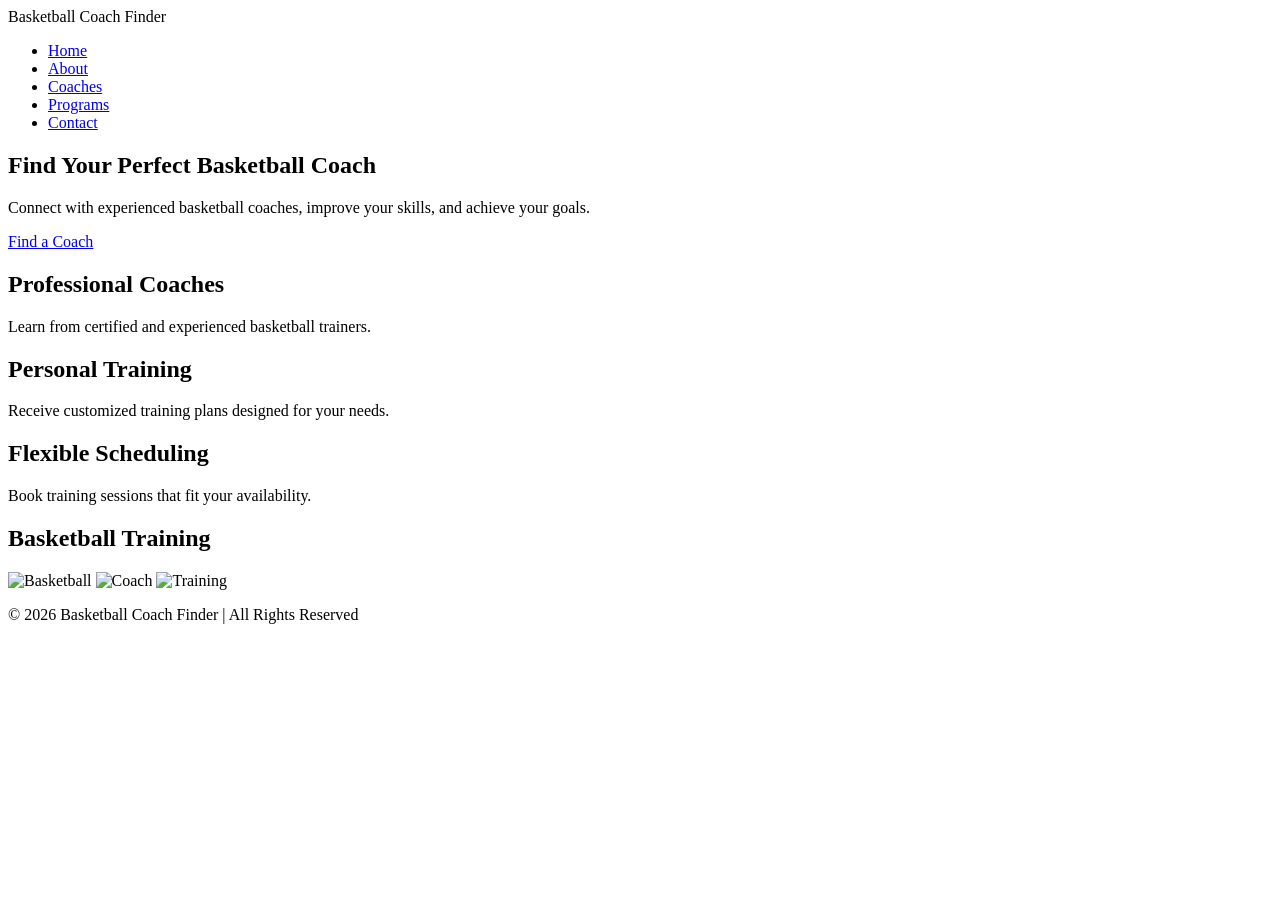
==== index.html @ 68d7acb5 "Revamp index.html for Basketball Coach Finder" ====
<!DOCTYPE html>
<html lang="zh">
<head>
    <meta charset="UTF-8">
    <meta name="viewport" content="width=device-width, initial-scale=1.0">
    <title>Basketball Coach Finder</title>
    <link rel="stylesheet" href="style.css">
</head>

<body>

    <!-- Navigation Bar -->
    <header>
        <nav>
            <div class="logo">
                Basketball Coach Finder
            </div>

            <ul class="nav-links">
                <li><a href="#">Home</a></li>
                <li><a href="#">About</a></li>
                <li><a href="#">Coaches</a></li>
                <li><a href="#">Programs</a></li>
                <li><a href="#">Contact</a></li>
            </ul>
        </nav>
    </header>

    <!-- Hero Section -->
    <section class="hero">

        <div class="hero-content">
            <h1>Find Your Perfect Basketball Coach</h1>

            <p>
                Connect with experienced basketball coaches,
                improve your skills, and achieve your goals.
            </p>

            <a href="#" class="btn">
                Find a Coach
            </a>
        </div>

    </section>

    <!-- Features -->
    <section class="features">

        <div class="feature-card">
            <h2>Professional Coaches</h2>
            <p>
                Learn from certified and experienced basketball trainers.
            </p>
        </div>

        <div class="feature-card">
            <h2>Personal Training</h2>
            <p>
                Receive customized training plans designed for your needs.
            </p>
        </div>

        <div class="feature-card">
            <h2>Flexible Scheduling</h2>
            <p>
                Book training sessions that fit your availability.
            </p>
        </div>

    </section>

    <!-- Gallery -->
    <section class="gallery">

        <h2>Basketball Training</h2>

        <div class="gallery-container">

            <img src="https://images.unsplash.com/photo-1546519638-68e109498ffc"
                alt="Basketball">

            <img src="https://images.unsplash.com/photo-1519861531473-9200262188bf"
                alt="Coach">

            <img src="https://images.unsplash.com/photo-1517649763962-0c623066013b"
                alt="Training">

        </div>

    </section>

    <!-- Footer -->
    <footer>
        <p>© 2026 Basketball Coach Finder | All Rights Reserved</p>
    </footer>

</body>
</html>
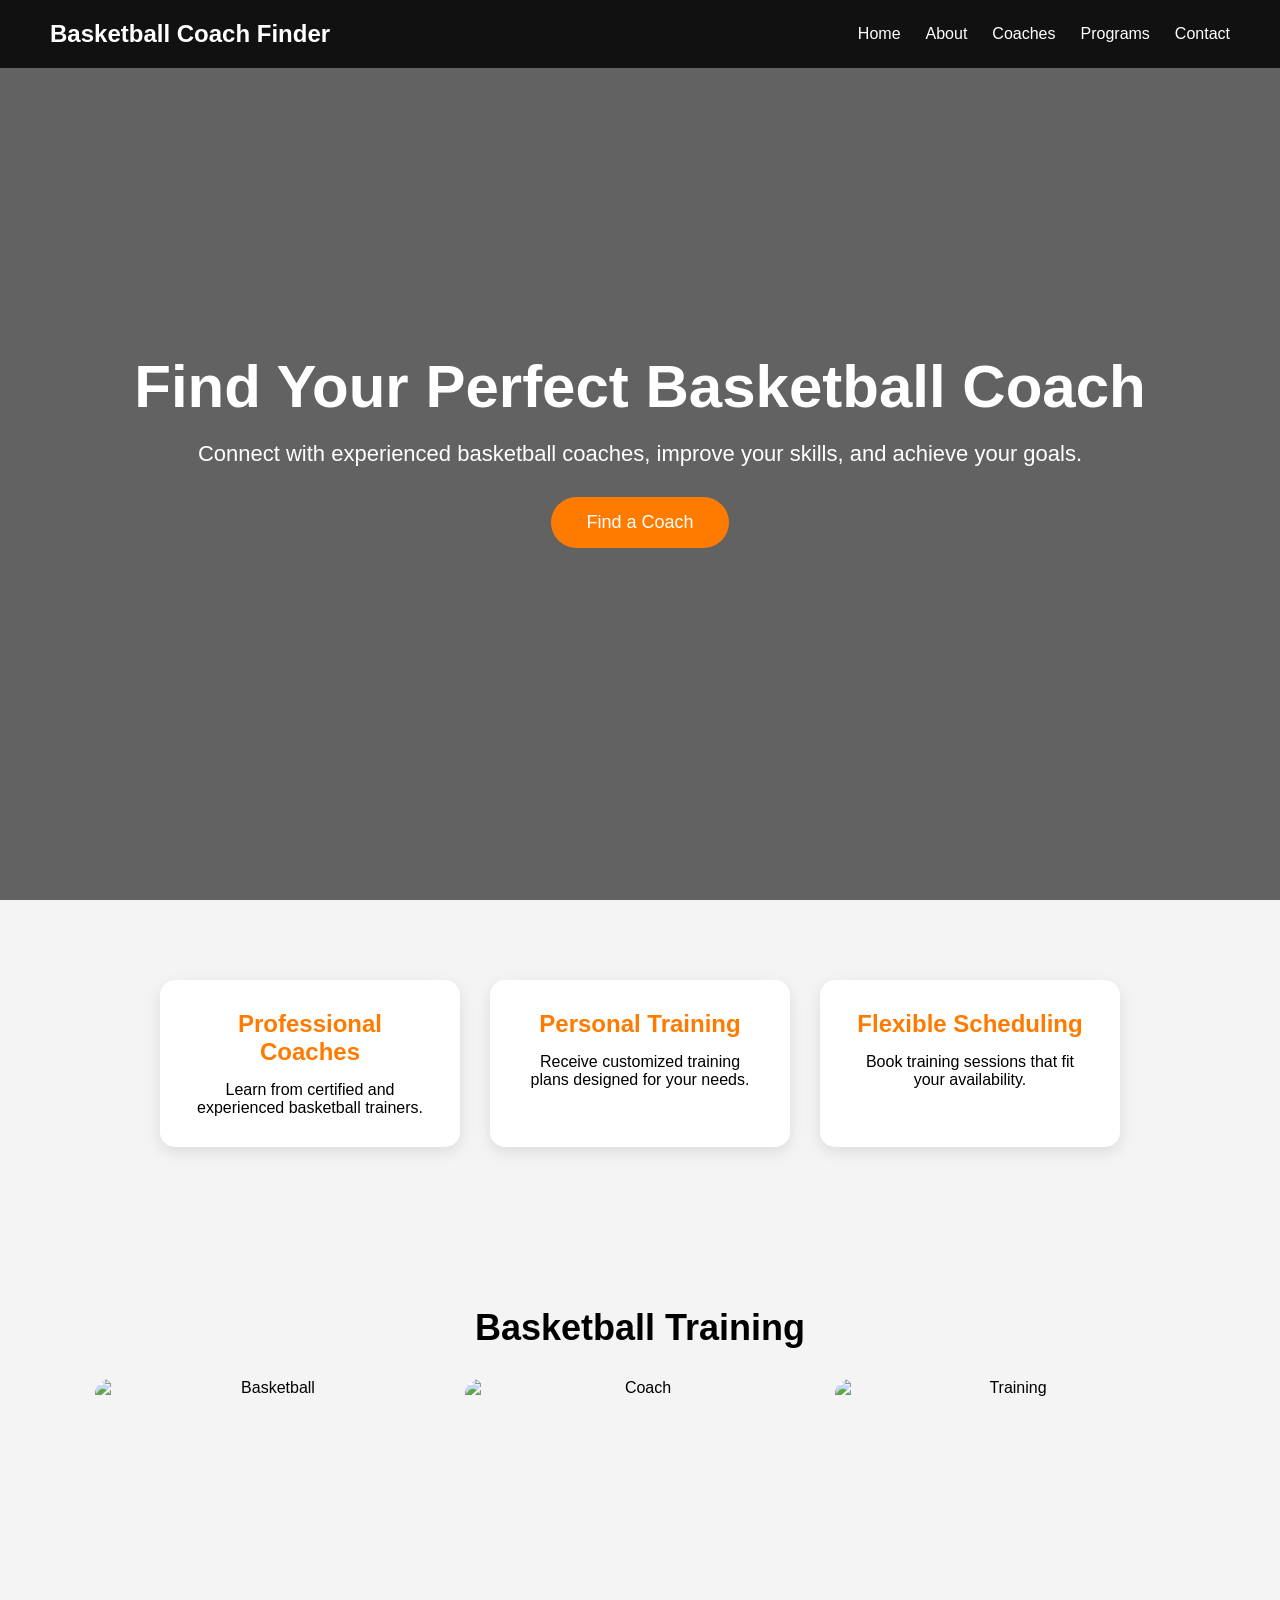
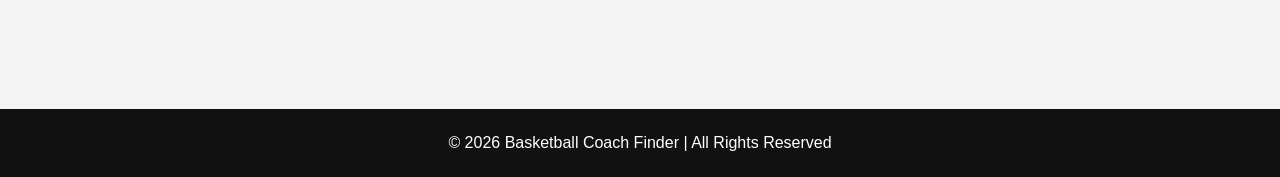
==== commit 48624522: "Clean up HTML by removing comment sections Removed unnecessary comments for cleaner code." ====
--- a/index.html
+++ b/index.html
@@ -8,8 +8,6 @@
 </head>
 
 <body>
-
-    <!-- Navigation Bar -->
     <header>
         <nav>
             <div class="logo">
@@ -25,35 +23,28 @@
             </ul>
         </nav>
     </header>
-
-    <!-- Hero Section -->
+    
     <section class="hero">
-
         <div class="hero-content">
             <h1>Find Your Perfect Basketball Coach</h1>
-
             <p>
                 Connect with experienced basketball coaches,
                 improve your skills, and achieve your goals.
             </p>
-
             <a href="#" class="btn">
                 Find a Coach
             </a>
         </div>
-
     </section>
 
-    <!-- Features -->
     <section class="features">
-
         <div class="feature-card">
             <h2>Professional Coaches</h2>
             <p>
                 Learn from certified and experienced basketball trainers.
             </p>
         </div>
-
+        
         <div class="feature-card">
             <h2>Personal Training</h2>
             <p>
@@ -70,13 +61,9 @@
 
     </section>
 
-    <!-- Gallery -->
     <section class="gallery">
-
         <h2>Basketball Training</h2>
-
         <div class="gallery-container">
-
             <img src="https://images.unsplash.com/photo-1546519638-68e109498ffc"
                 alt="Basketball">
 
@@ -85,12 +72,9 @@
 
             <img src="https://images.unsplash.com/photo-1517649763962-0c623066013b"
                 alt="Training">
-
         </div>
-
     </section>
 
-    <!-- Footer -->
     <footer>
         <p>© 2026 Basketball Coach Finder | All Rights Reserved</p>
     </footer>
--- a/style.css
+++ b/style.css
@@ -0,0 +1,185 @@
+*{
+    margin:0;
+    padding:0;
+    box-sizing:border-box;
+    font-family:Arial, Helvetica, sans-serif;
+}
+
+body{
+    background-color:#f4f4f4;
+}
+
+/* Navigation */
+
+header{
+    background:#111;
+    position:fixed;
+    width:100%;
+    top:0;
+    z-index:1000;
+}
+
+nav{
+    display:flex;
+    justify-content:space-between;
+    align-items:center;
+    padding:20px 50px;
+}
+
+.logo{
+    color:white;
+    font-size:24px;
+    font-weight:bold;
+}
+
+.nav-links{
+    display:flex;
+    list-style:none;
+}
+
+.nav-links li{
+    margin-left:25px;
+}
+
+.nav-links a{
+    color:white;
+    text-decoration:none;
+    transition:0.3s;
+}
+
+.nav-links a:hover{
+    color:#ff7b00;
+}
+
+/* Hero Section */
+
+.hero{
+    height:100vh;
+
+    background:
+    linear-gradient(
+        rgba(0,0,0,0.6),
+        rgba(0,0,0,0.6)
+    ),
+    url("https://images.unsplash.com/photo-1519861531473-9200262188bf");
+
+    background-size:cover;
+    background-position:center;
+
+    display:flex;
+    justify-content:center;
+    align-items:center;
+
+    text-align:center;
+    color:white;
+}
+
+.hero-content h1{
+    font-size:60px;
+    margin-bottom:20px;
+}
+
+.hero-content p{
+    font-size:22px;
+    margin-bottom:30px;
+}
+
+.btn{
+    display:inline-block;
+    background:#ff7b00;
+    color:white;
+    padding:15px 35px;
+    text-decoration:none;
+    border-radius:30px;
+    font-size:18px;
+    transition:0.3s;
+}
+
+.btn:hover{
+    background:#ff5500;
+}
+
+/* Features */
+
+.features{
+    display:flex;
+    justify-content:center;
+    gap:30px;
+    padding:80px 50px;
+    flex-wrap:wrap;
+}
+
+.feature-card{
+    width:300px;
+    background:white;
+    padding:30px;
+    border-radius:15px;
+    text-align:center;
+    box-shadow:0 5px 15px rgba(0,0,0,0.1);
+}
+
+.feature-card h2{
+    color:#ff7b00;
+    margin-bottom:15px;
+}
+
+/* Gallery */
+
+.gallery{
+    padding:80px 50px;
+    text-align:center;
+}
+
+.gallery h2{
+    margin-bottom:30px;
+    font-size:36px;
+}
+
+.gallery-container{
+    display:flex;
+    justify-content:center;
+    gap:20px;
+    flex-wrap:wrap;
+}
+
+.gallery-container img{
+    width:350px;
+    height:250px;
+    object-fit:cover;
+    border-radius:15px;
+    transition:0.3s;
+}
+
+.gallery-container img:hover{
+    transform:scale(1.05);
+}
+
+/* Footer */
+
+footer{
+    background:#111;
+    color:white;
+    text-align:center;
+    padding:25px;
+}
+
+/* Responsive */
+
+@media(max-width:768px){
+
+    nav{
+        flex-direction:column;
+    }
+
+    .nav-links{
+        margin-top:15px;
+    }
+
+    .hero-content h1{
+        font-size:40px;
+    }
+
+    .hero-content p{
+        font-size:18px;
+    }
+}
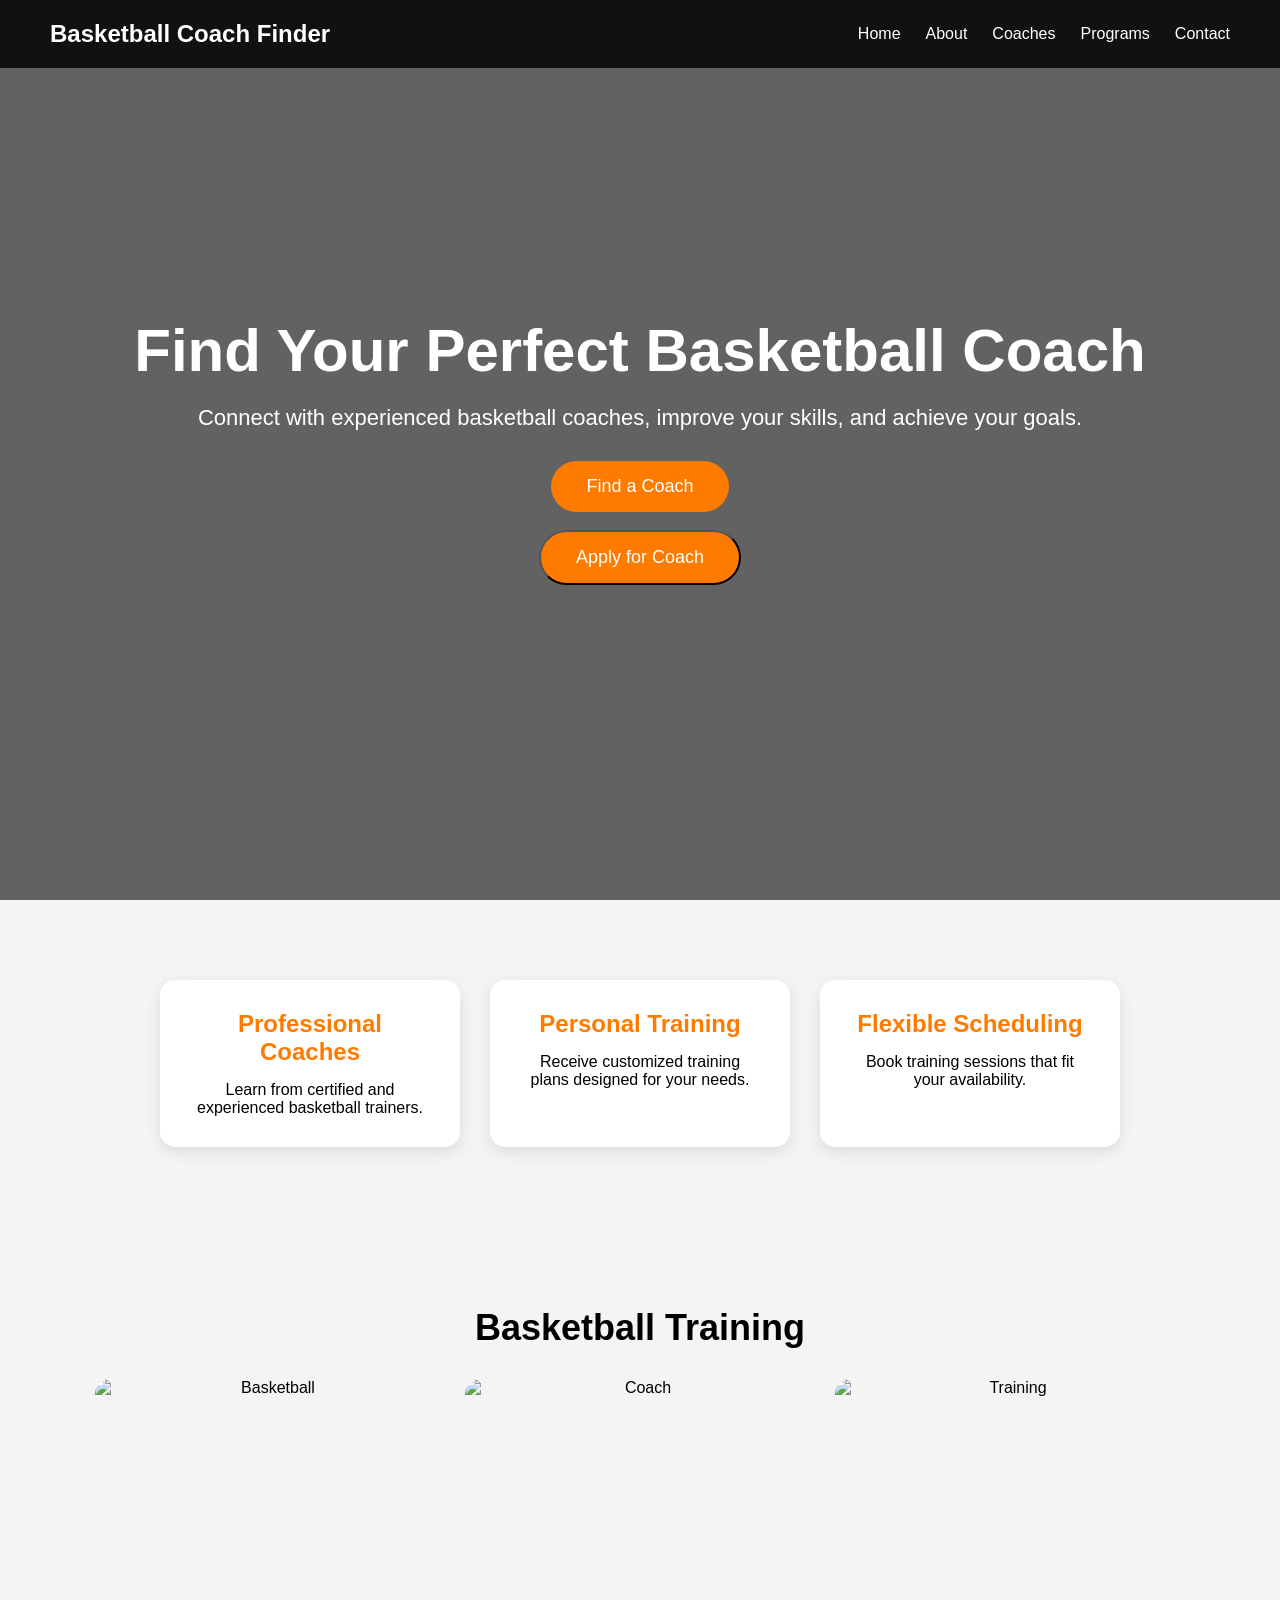
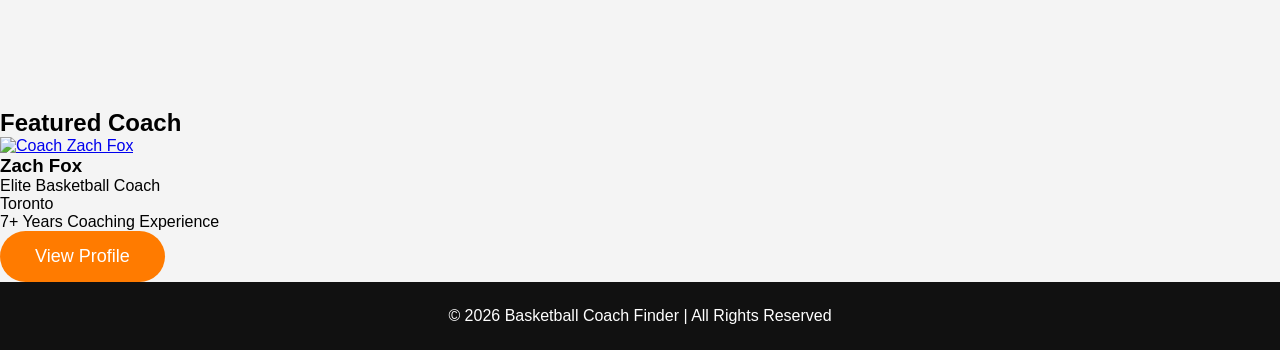
==== commit a1b1b34f: "Add featured coach section and apply button" ====
--- a/index.html
+++ b/index.html
@@ -31,9 +31,16 @@
                 Connect with experienced basketball coaches,
                 improve your skills, and achieve your goals.
             </p>
+
             <a href="#" class="btn">
                 Find a Coach
             </a>
+
+            <br><br>
+
+            <button class="btn" id="applyCoachBtn">
+                Apply for Coach
+            </button>
         </div>
     </section>
 
@@ -75,9 +82,31 @@
         </div>
     </section>
 
+    <section class="coach-preview">
+        <h2>Featured Coach</h2>
+
+        <div class="coach-card">
+            <a href="coach_page.html">
+                <img src="https://images.unsplash.com/photo-1566753323558-f4e0952af115" alt="Coach Zach Fox">
+            </a>
+
+            <div class="coach-info">
+                <h3>Zach Fox</h3>
+                <p>Elite Basketball Coach</p>
+                <p>Toronto</p>
+                <p>7+ Years Coaching Experience</p>
+                <a href="coach_page.html" class="btn">
+                    View Profile
+                </a>
+            </div>
+        </div>
+    </section>
+
     <footer>
         <p>© 2026 Basketball Coach Finder | All Rights Reserved</p>
     </footer>
 
+    <script src="script.js"></script>
+
 </body>
 </html>
--- a/style.css
+++ b/style.css
@@ -8,8 +8,6 @@
 body{
     background-color:#f4f4f4;
 }
-
-/* Navigation */
 
 header{
     background:#111;
@@ -50,8 +48,6 @@
 .nav-links a:hover{
     color:#ff7b00;
 }
-
-/* Hero Section */
 
 .hero{
     height:100vh;
@@ -99,8 +95,6 @@
     background:#ff5500;
 }
 
-/* Features */
-
 .features{
     display:flex;
     justify-content:center;
@@ -122,8 +116,6 @@
     color:#ff7b00;
     margin-bottom:15px;
 }
-
-/* Gallery */
 
 .gallery{
     padding:80px 50px;
@@ -154,16 +146,12 @@
     transform:scale(1.05);
 }
 
-/* Footer */
-
 footer{
     background:#111;
     color:white;
     text-align:center;
     padding:25px;
 }
-
-/* Responsive */
 
 @media(max-width:768px){
 
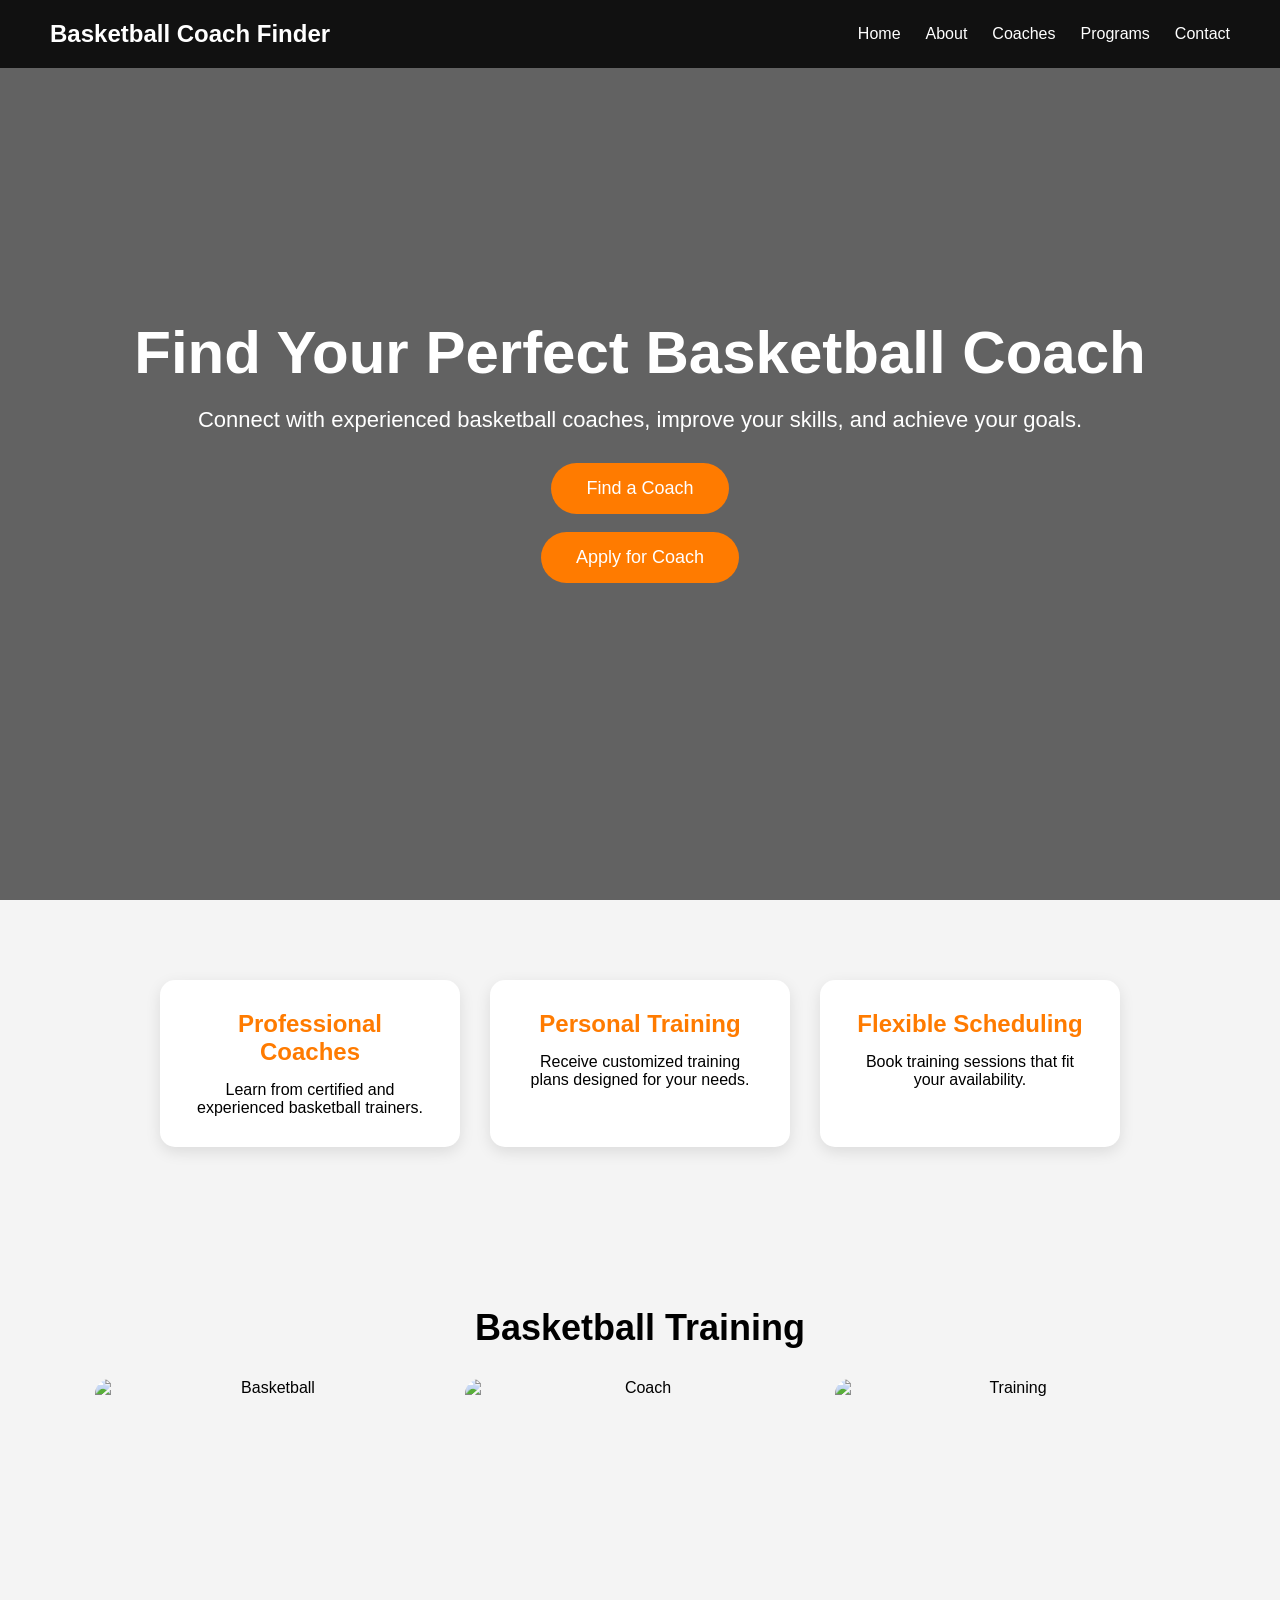
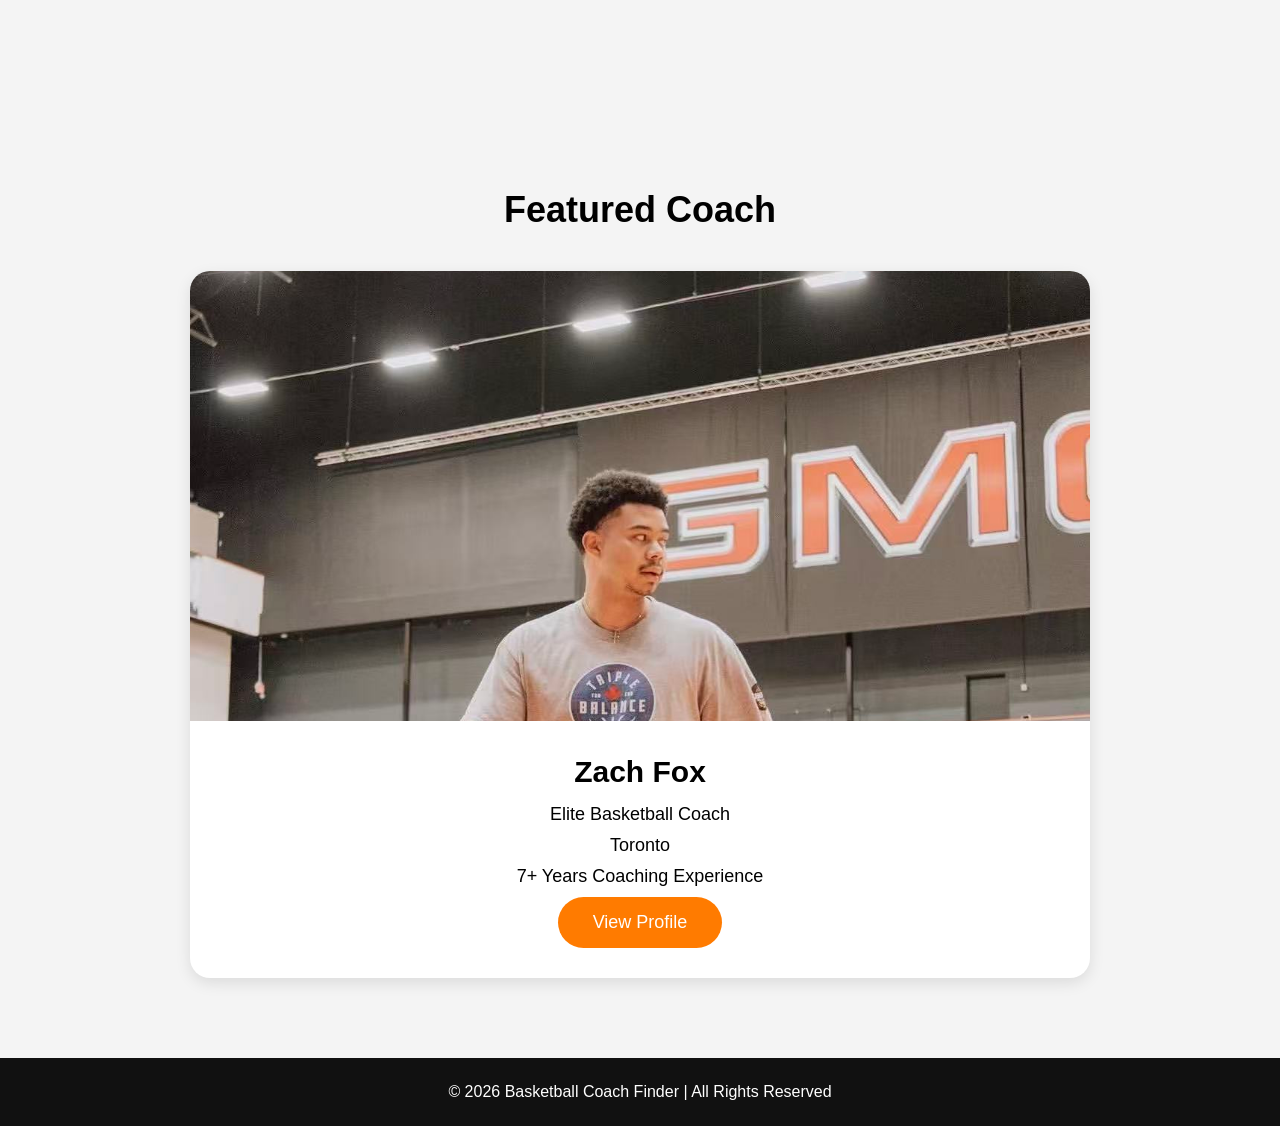
==== commit 4e19e2ef: "Update coach image source in index.html" ====
--- a/index.html
+++ b/index.html
@@ -87,7 +87,7 @@
 
         <div class="coach-card">
             <a href="coach_page.html">
-                <img src="https://images.unsplash.com/photo-1566753323558-f4e0952af115" alt="Coach Zach Fox">
+                <img src="Zach_Fox1.jpg" alt="Coach Zach Fox">
             </a>
 
             <div class="coach-info">
--- a/style.css
+++ b/style.css
@@ -86,8 +86,10 @@
     color:white;
     padding:15px 35px;
     text-decoration:none;
+    border:none;
     border-radius:30px;
     font-size:18px;
+    cursor:pointer;
     transition:0.3s;
 }
 
@@ -146,6 +148,50 @@
     transform:scale(1.05);
 }
 
+.coach-preview{
+    padding:80px 50px;
+    text-align:center;
+}
+
+.coach-preview h2{
+    font-size:36px;
+    margin-bottom:40px;
+}
+
+.coach-card{
+    max-width:900px;
+    margin:auto;
+    background:white;
+    border-radius:20px;
+    overflow:hidden;
+    box-shadow:0 5px 15px rgba(0,0,0,0.1);
+}
+
+.coach-card img{
+    width:100%;
+    max-height:450px;
+    object-fit:cover;
+    transition:0.3s;
+}
+
+.coach-card img:hover{
+    transform:scale(1.03);
+}
+
+.coach-info{
+    padding:30px;
+}
+
+.coach-info h3{
+    font-size:30px;
+    margin-bottom:15px;
+}
+
+.coach-info p{
+    margin-bottom:10px;
+    font-size:18px;
+}
+
 footer{
     background:#111;
     color:white;
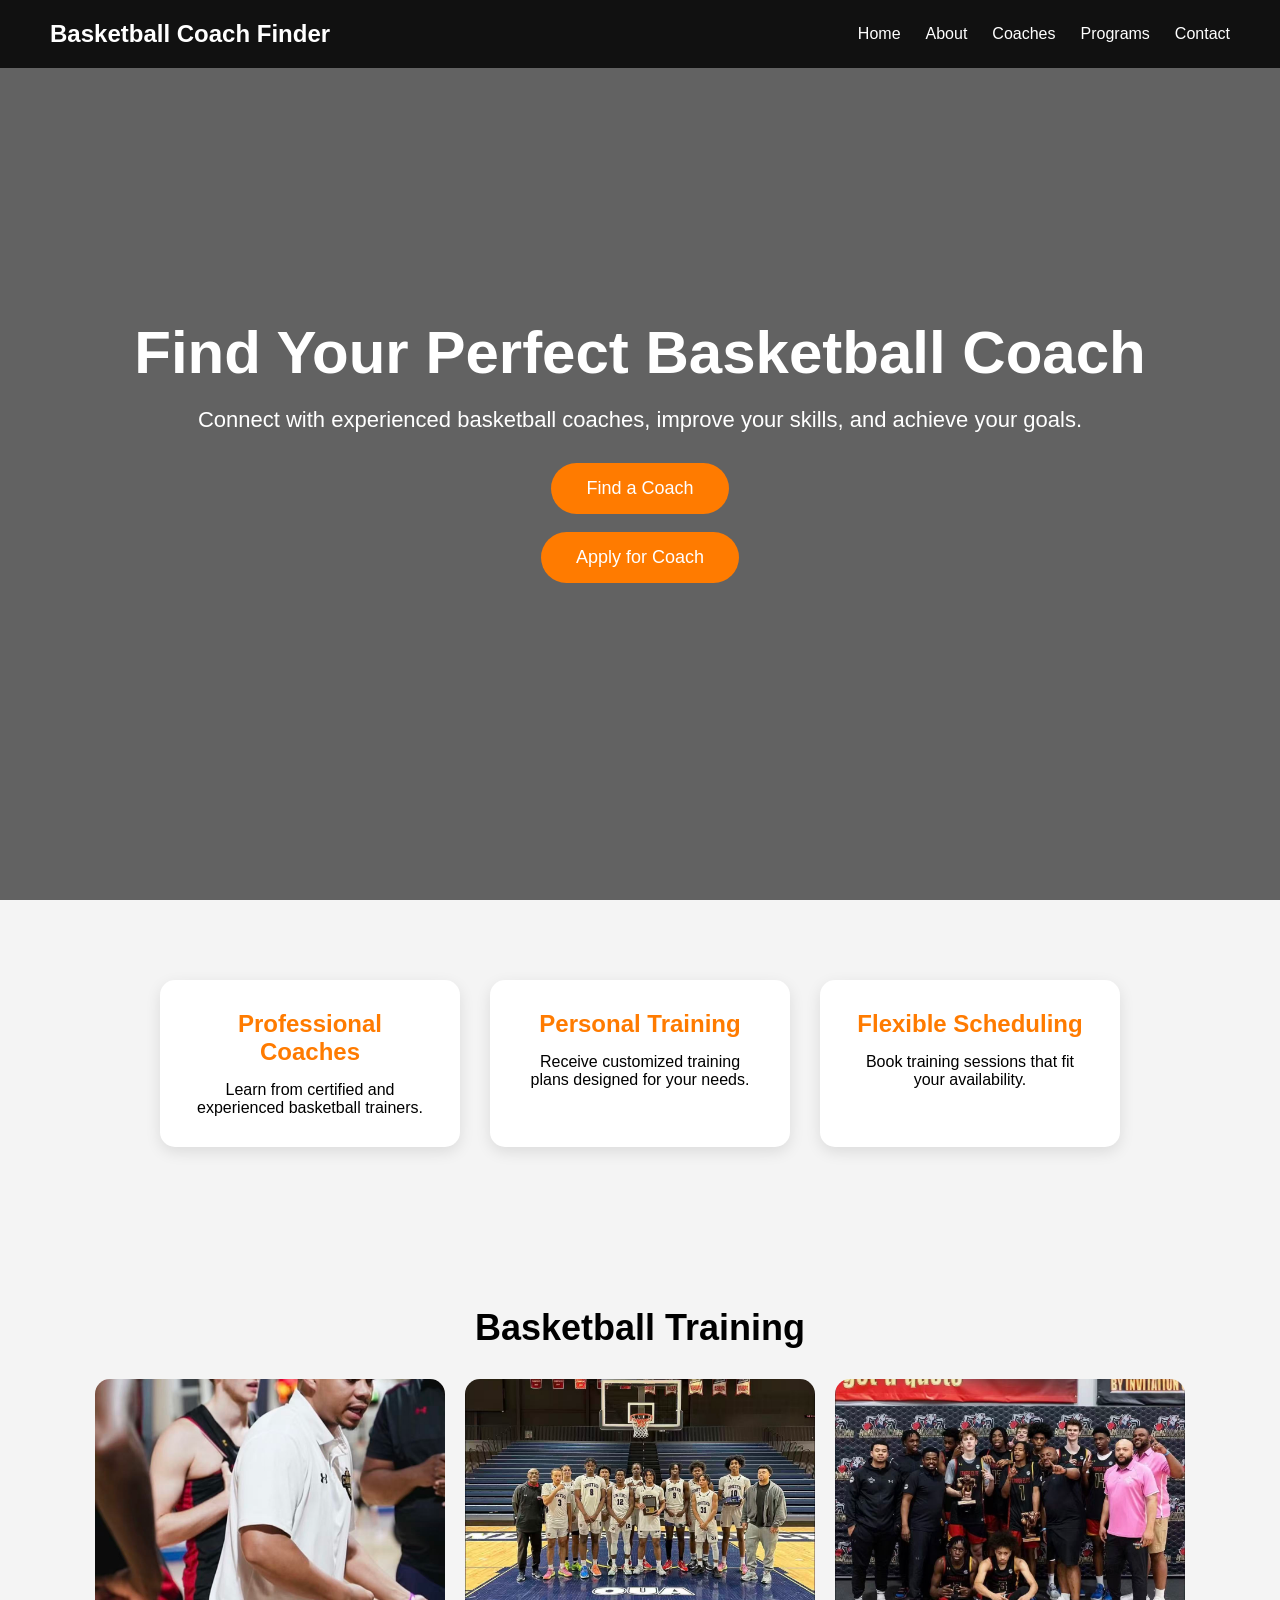
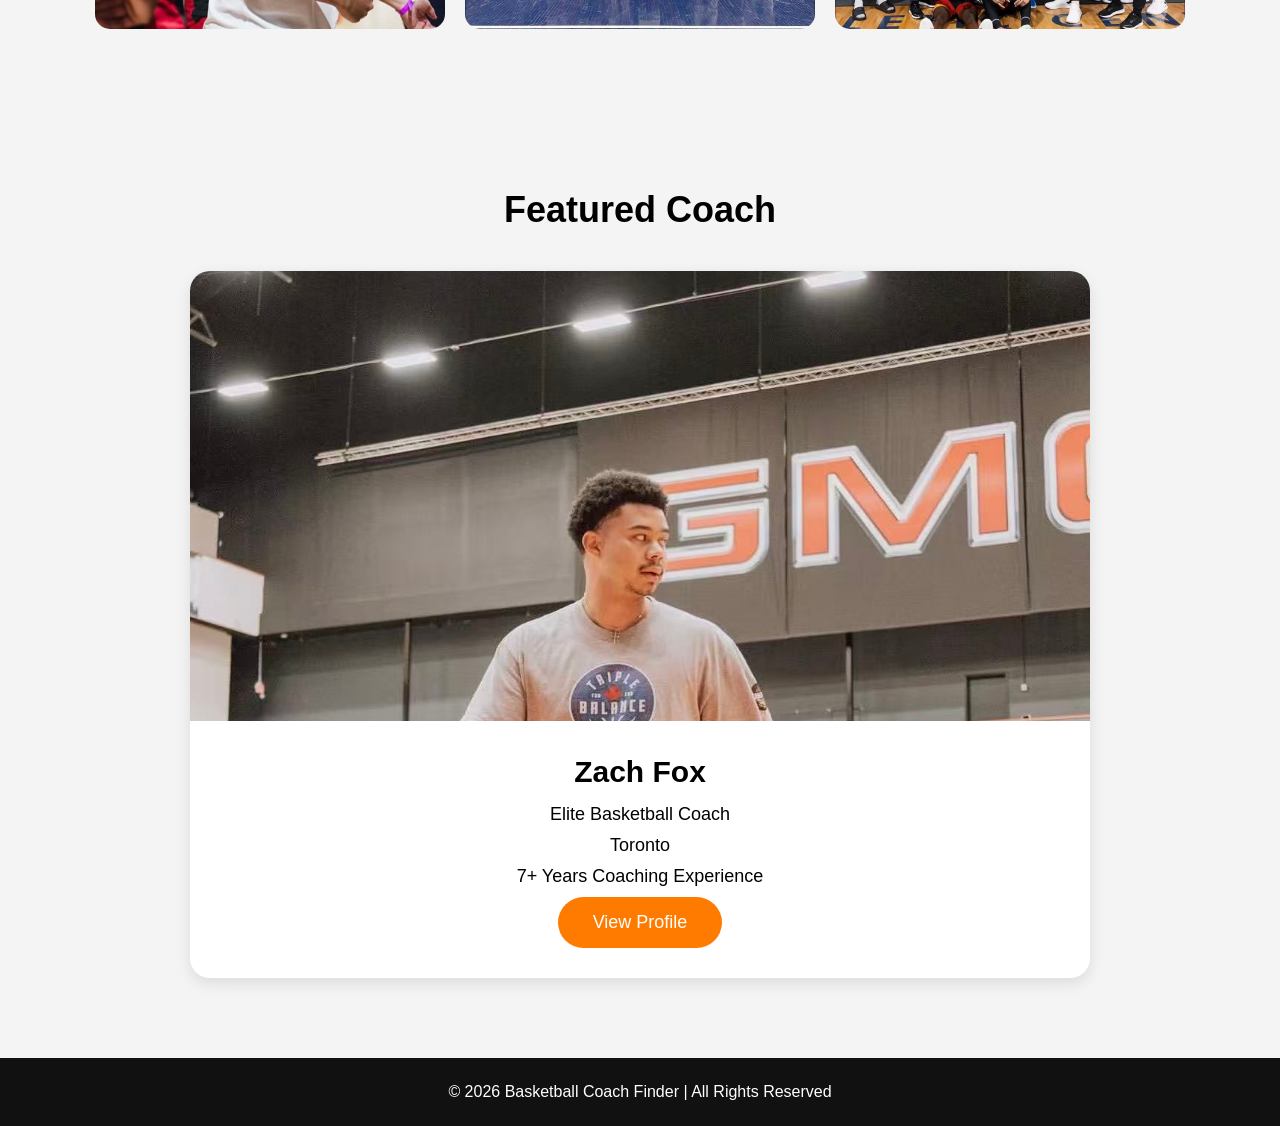
==== commit 993c9887: "Update gallery images to local files Replaced Unsplash image links with local images." ====
--- a/index.html
+++ b/index.html
@@ -71,13 +71,13 @@
     <section class="gallery">
         <h2>Basketball Training</h2>
         <div class="gallery-container">
-            <img src="https://images.unsplash.com/photo-1546519638-68e109498ffc"
+            <img src="Zach_Fox5.jpg"
                 alt="Basketball">
 
-            <img src="https://images.unsplash.com/photo-1519861531473-9200262188bf"
+            <img src="Zach_Fox6.jpg"
                 alt="Coach">
 
-            <img src="https://images.unsplash.com/photo-1517649763962-0c623066013b"
+            <img src="Zach_Fox3.jpg"
                 alt="Training">
         </div>
     </section>
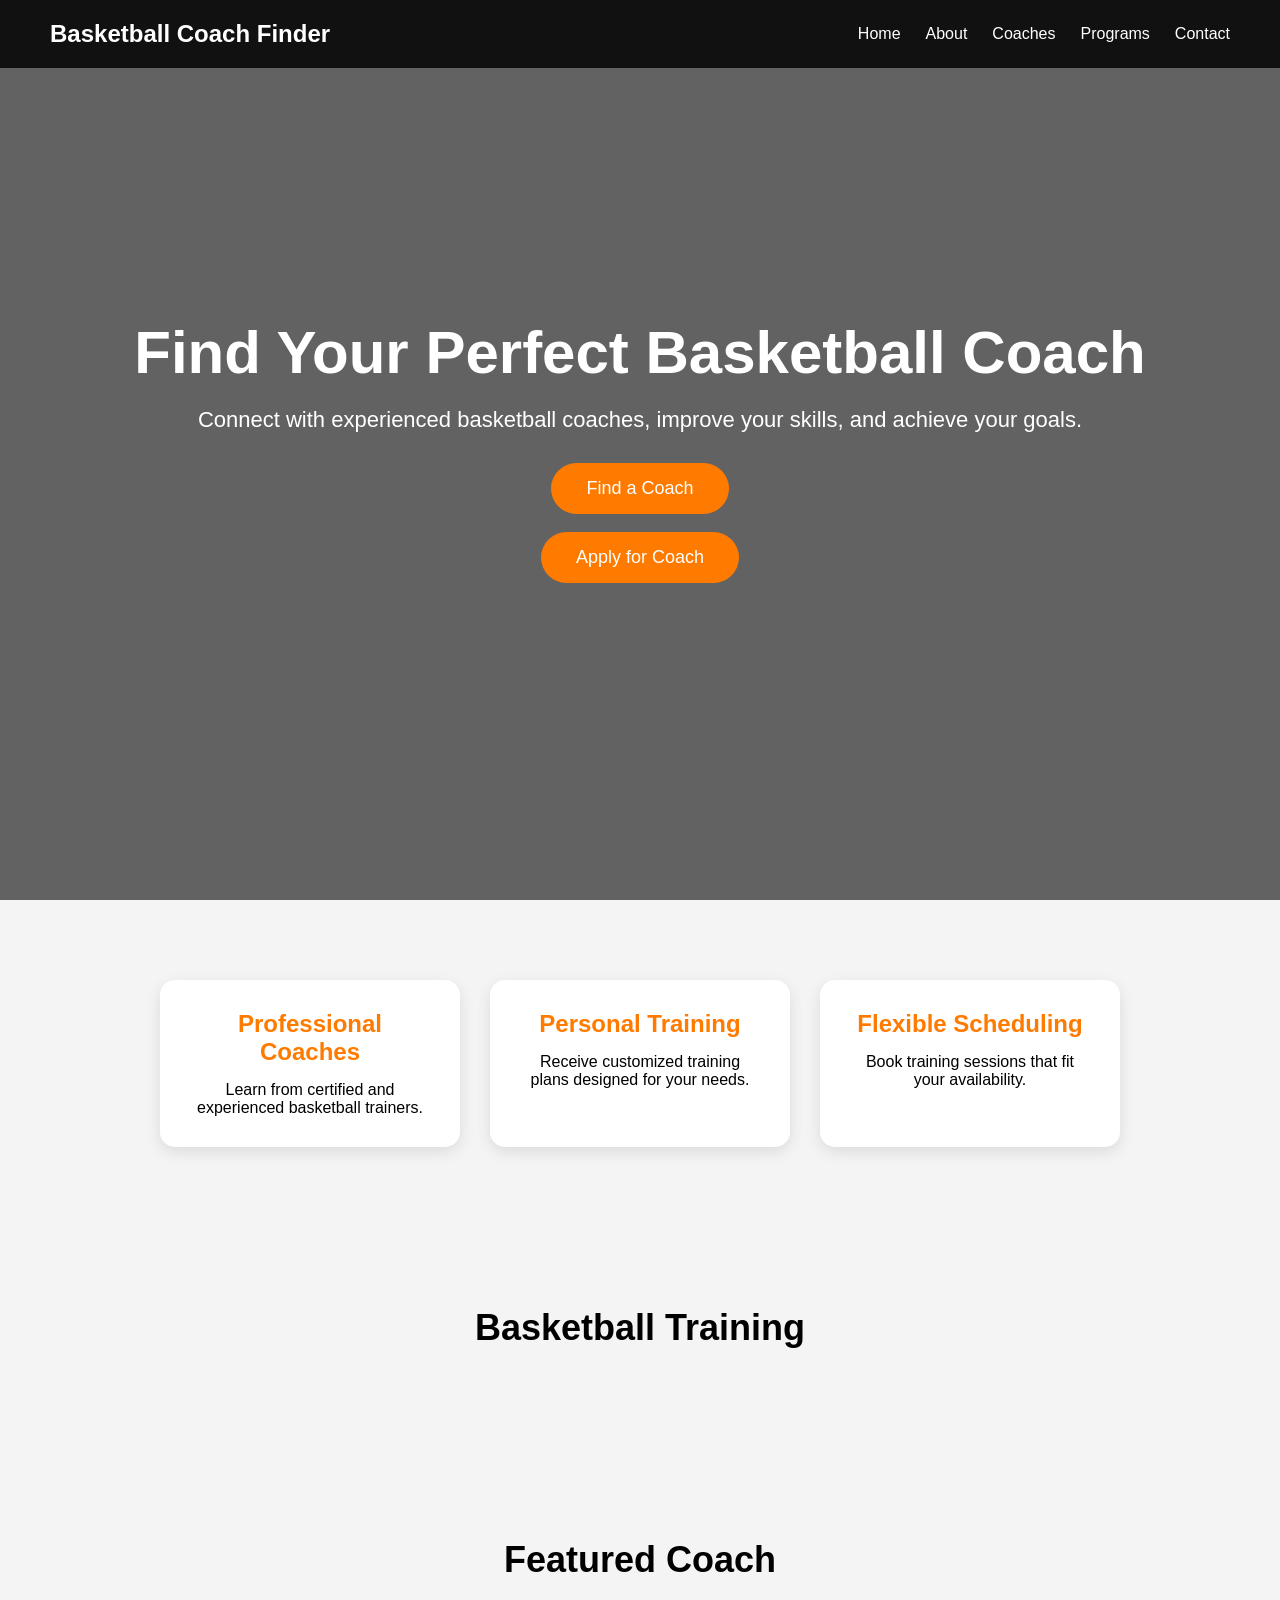
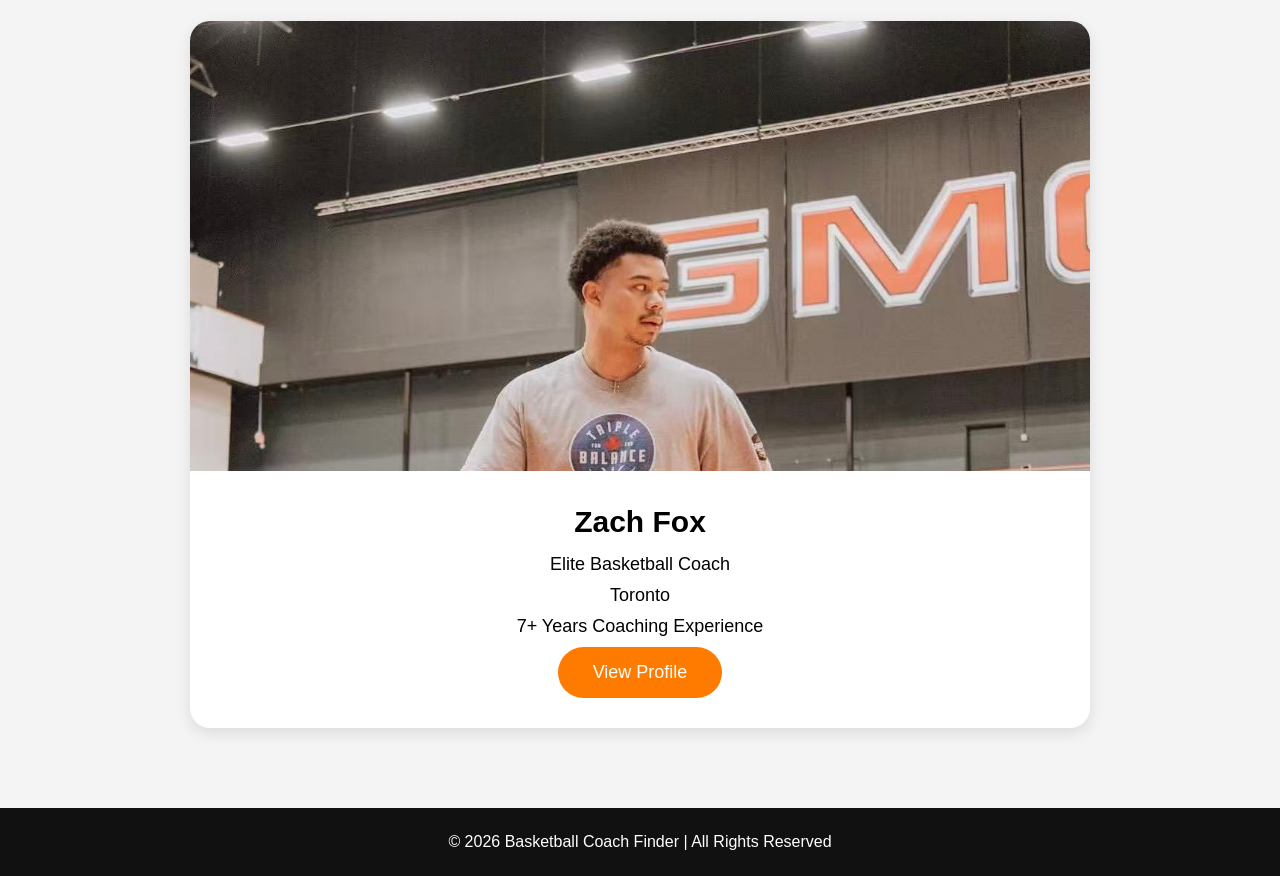
==== commit 3d40fd42: "Remove images from basketball training gallery Removed basketball training images from the gallery s" ====
--- a/index.html
+++ b/index.html
@@ -70,16 +70,6 @@
 
     <section class="gallery">
         <h2>Basketball Training</h2>
-        <div class="gallery-container">
-            <img src="Zach_Fox5.jpg"
-                alt="Basketball">
-
-            <img src="Zach_Fox6.jpg"
-                alt="Coach">
-
-            <img src="Zach_Fox3.jpg"
-                alt="Training">
-        </div>
     </section>
 
     <section class="coach-preview">
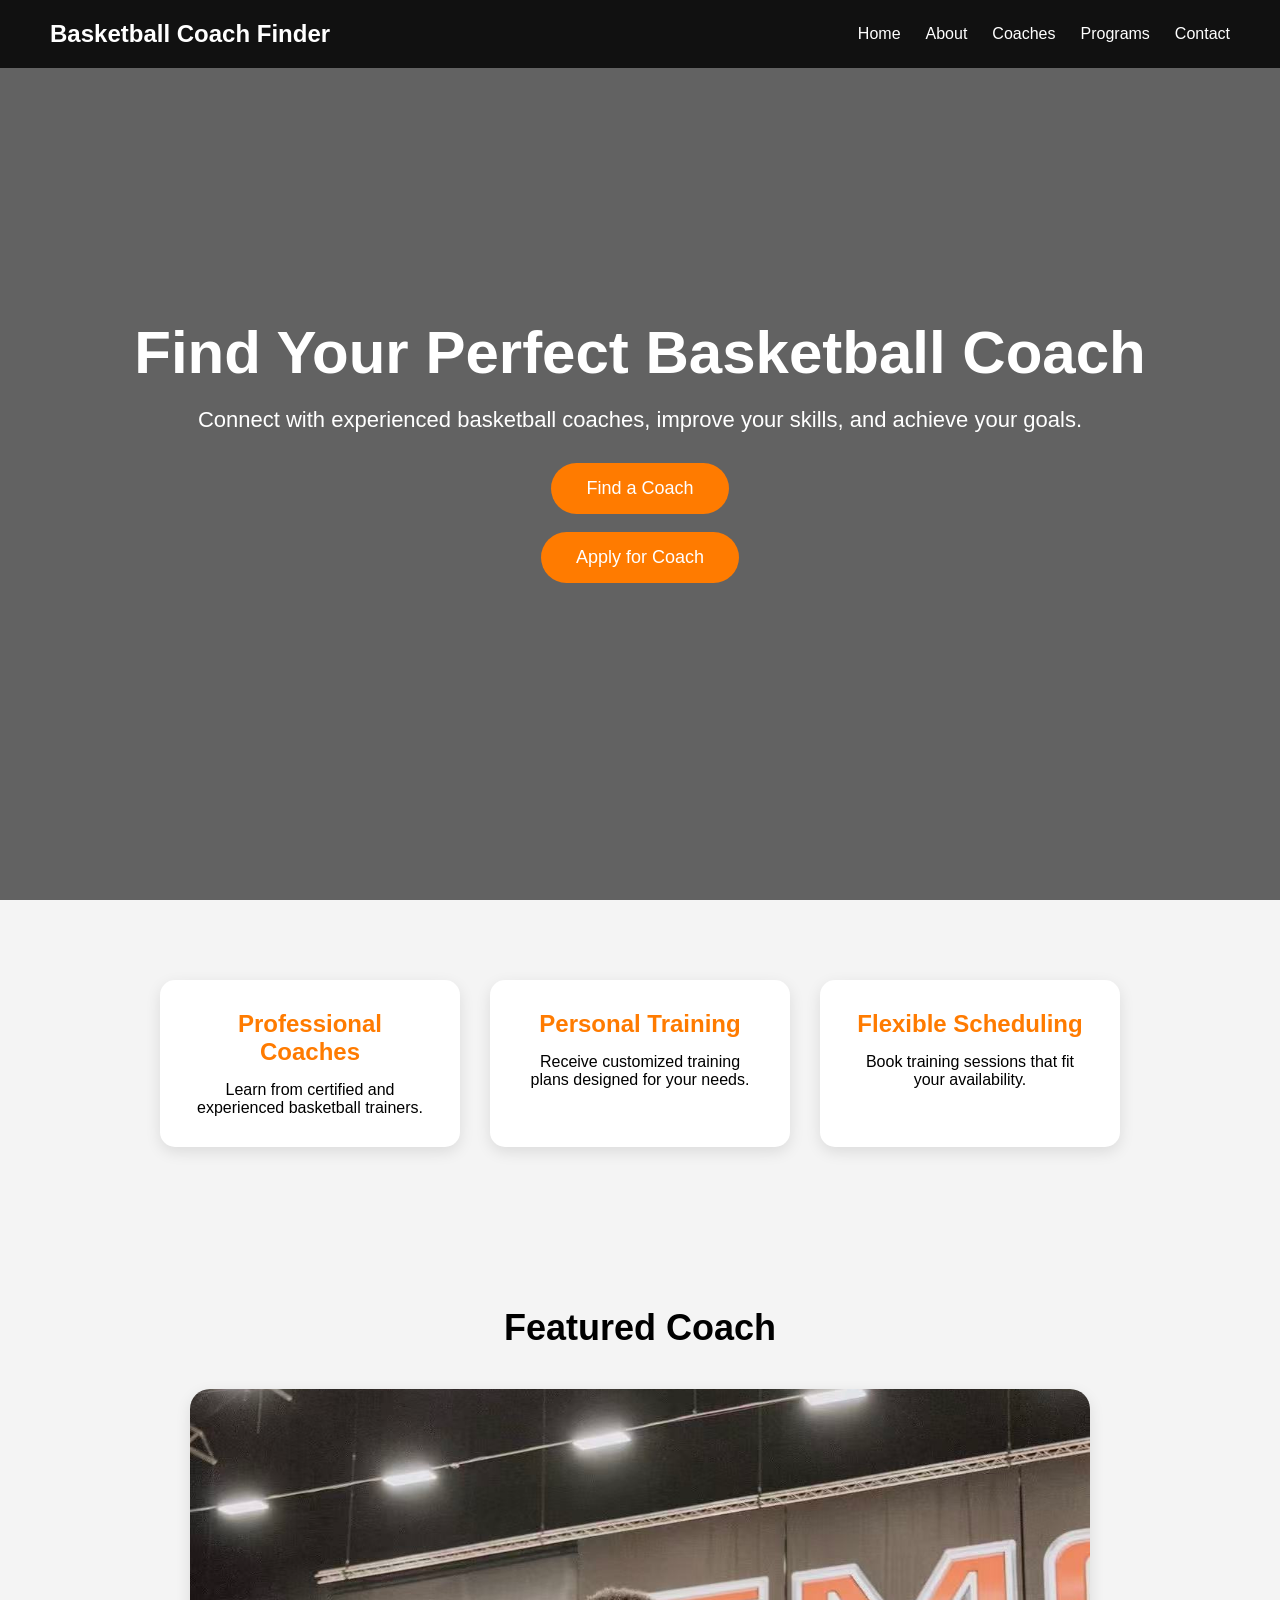
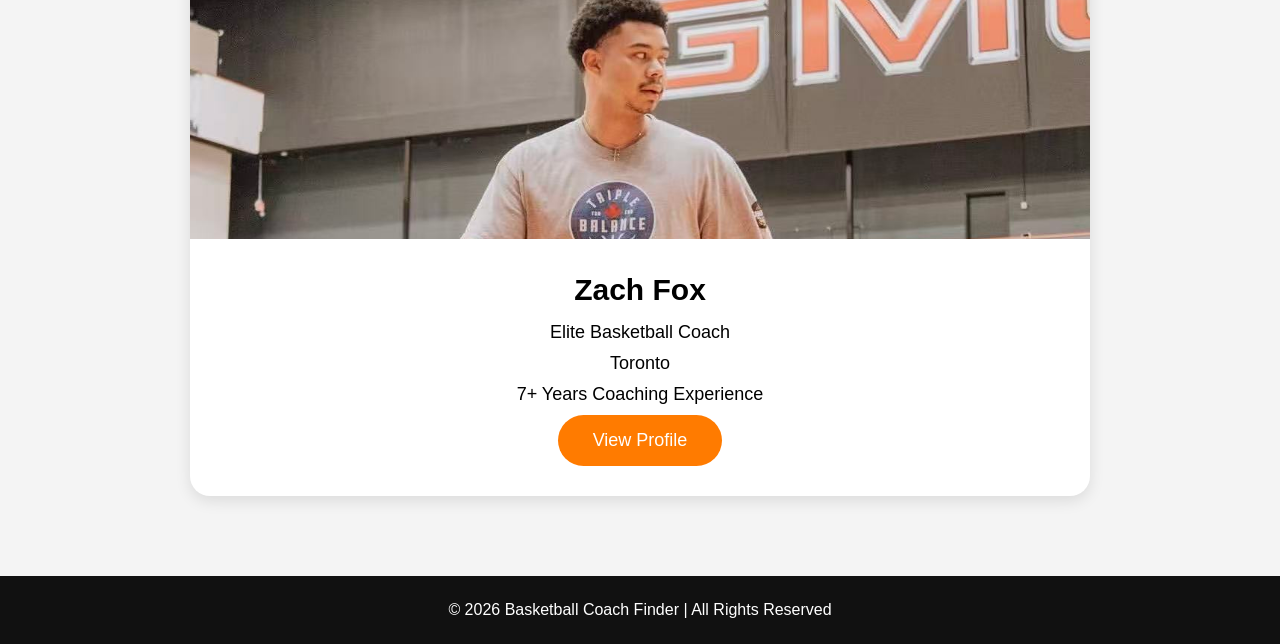
==== commit ebb81015: "Remove Basketball Training section from index.html Removed the Basketball Training section from the " ====
--- a/index.html
+++ b/index.html
@@ -68,10 +68,6 @@
 
     </section>
 
-    <section class="gallery">
-        <h2>Basketball Training</h2>
-    </section>
-
     <section class="coach-preview">
         <h2>Featured Coach</h2>
 
